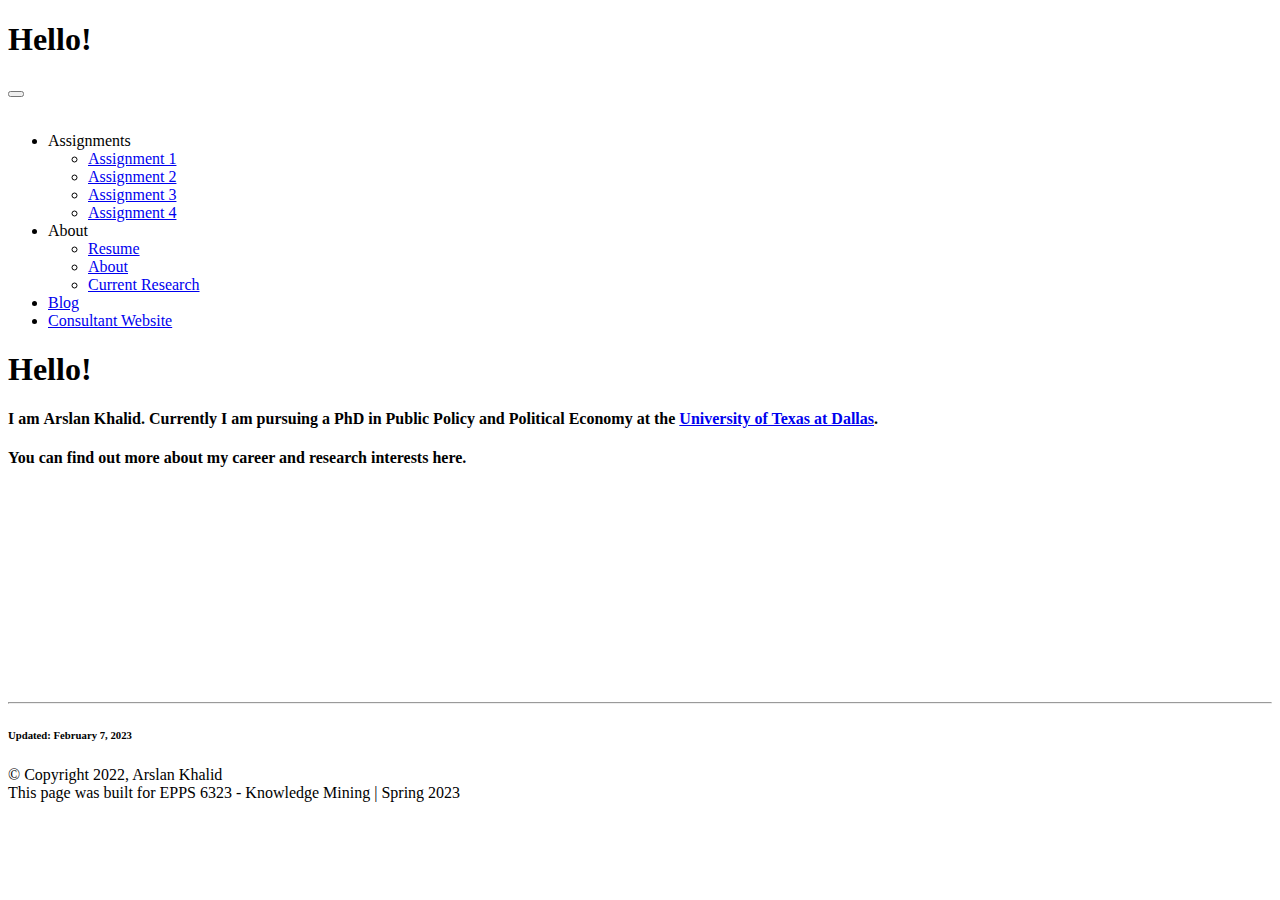
==== index.html @ d129478c "Add files via upload" ====
<!DOCTYPE html>
<html xmlns="http://www.w3.org/1999/xhtml" lang="en" xml:lang="en"><head>

<meta charset="utf-8">
<meta name="generator" content="quarto-1.1.189">

<meta name="viewport" content="width=device-width, initial-scale=1.0, user-scalable=yes">


<title>Arslan Khalid - Hello!</title>
<style>
code{white-space: pre-wrap;}
span.smallcaps{font-variant: small-caps;}
div.columns{display: flex; gap: min(4vw, 1.5em);}
div.column{flex: auto; overflow-x: auto;}
div.hanging-indent{margin-left: 1.5em; text-indent: -1.5em;}
ul.task-list{list-style: none;}
ul.task-list li input[type="checkbox"] {
  width: 0.8em;
  margin: 0 0.8em 0.2em -1.6em;
  vertical-align: middle;
}
</style>


<script src="site_libs/quarto-nav/quarto-nav.js"></script>
<script src="site_libs/clipboard/clipboard.min.js"></script>
<script src="site_libs/quarto-search/autocomplete.umd.js"></script>
<script src="site_libs/quarto-search/fuse.min.js"></script>
<script src="site_libs/quarto-search/quarto-search.js"></script>
<meta name="quarto:offset" content="./">
<script src="site_libs/quarto-html/quarto.js"></script>
<script src="site_libs/quarto-html/popper.min.js"></script>
<script src="site_libs/quarto-html/tippy.umd.min.js"></script>
<script src="site_libs/quarto-html/anchor.min.js"></script>
<link href="site_libs/quarto-html/tippy.css" rel="stylesheet">
<link href="site_libs/quarto-html/quarto-syntax-highlighting.css" rel="stylesheet" id="quarto-text-highlighting-styles">
<script src="site_libs/bootstrap/bootstrap.min.js"></script>
<link href="site_libs/bootstrap/bootstrap-icons.css" rel="stylesheet">
<link href="site_libs/bootstrap/bootstrap.min.css" rel="stylesheet" id="quarto-bootstrap" data-mode="light">
<script id="quarto-search-options" type="application/json">{
  "location": "sidebar",
  "copy-button": false,
  "collapse-after": 3,
  "panel-placement": "start",
  "type": "textbox",
  "limit": 20,
  "language": {
    "search-no-results-text": "No results",
    "search-matching-documents-text": "matching documents",
    "search-copy-link-title": "Copy link to search",
    "search-hide-matches-text": "Hide additional matches",
    "search-more-match-text": "more match in this document",
    "search-more-matches-text": "more matches in this document",
    "search-clear-button-title": "Clear",
    "search-detached-cancel-button-title": "Cancel",
    "search-submit-button-title": "Submit"
  }
}</script>


<meta name="twitter:title" content="Arslan Khalid - Hello!">
<meta name="twitter:description" content="">
<meta name="twitter:image" content="https://arslank87.wixsite.com/arslankhalid/images/logo_image2.jpeg">
<meta name="twitter:creator" content="@arslan_k">
<meta name="twitter:card" content="summary_large_image">
</head>

<body class="nav-sidebar docked">

<div id="quarto-search-results"></div>
  <header id="quarto-header" class="headroom fixed-top">
  <nav class="quarto-secondary-nav" data-bs-toggle="collapse" data-bs-target="#quarto-sidebar" aria-controls="quarto-sidebar" aria-expanded="false" aria-label="Toggle sidebar navigation" onclick="if (window.quartoToggleHeadroom) { window.quartoToggleHeadroom(); }">
    <div class="container-fluid d-flex justify-content-between">
      <h1 class="quarto-secondary-nav-title">Hello!</h1>
      <button type="button" class="quarto-btn-toggle btn" aria-label="Show secondary navigation">
        <i class="bi bi-chevron-right"></i>
      </button>
    </div>
  </nav>
</header>
<!-- content -->
<div id="quarto-content" class="quarto-container page-columns page-rows-contents page-layout-article">
<!-- sidebar -->
  <nav id="quarto-sidebar" class="sidebar collapse sidebar-navigation docked overflow-auto">
    <div class="pt-lg-2 mt-2 text-center sidebar-header">
      <a href="./" class="sidebar-logo-link">
      <img src="./images/logo_image2.jpeg" alt="" class="sidebar-logo py-0 d-lg-inline d-none">
      </a>
      <div class="sidebar-tools-main tools-wide">
    <a href="https://github.com/arslankhalid-1" title="My GitHub" class="sidebar-tool px-1"><i class="bi bi-github"></i></a>
    <a href="mailto:arslan.khalid@utdallas.edu" title="Email" class="sidebar-tool px-1"><i class="bi bi-envelope"></i></a>
    <a href="https://twitter.com/arslan_k" title="Twitter" class="sidebar-tool px-1"><i class="bi bi-twitter"></i></a>
</div>
      </div>
      <div class="mt-2 flex-shrink-0 align-items-center">
        <div class="sidebar-search">
        <div id="quarto-search" class="" title="Search"></div>
        </div>
      </div>
    <div class="sidebar-menu-container"> 
    <ul class="list-unstyled mt-1">
        <li class="sidebar-item sidebar-item-section">
      <div class="sidebar-item-container"> 
            <a class="sidebar-item-text sidebar-link text-start collapsed" data-bs-toggle="collapse" data-bs-target="#quarto-sidebar-section-1" aria-expanded="false">Assignments</a>
          <a class="sidebar-item-toggle text-start collapsed" data-bs-toggle="collapse" data-bs-target="#quarto-sidebar-section-1" aria-expanded="false">
            <i class="bi bi-chevron-right ms-2"></i>
          </a> 
      </div>
      <ul id="quarto-sidebar-section-1" class="collapse list-unstyled sidebar-section depth1 ">  
          <li class="sidebar-item">
  <div class="sidebar-item-container"> 
  <a href="./assign_01.qmd" class="sidebar-item-text sidebar-link">Assignment 1</a>
  </div>
</li>
          <li class="sidebar-item">
  <div class="sidebar-item-container"> 
  <a href="./assign_02.qmd" class="sidebar-item-text sidebar-link">Assignment 2</a>
  </div>
</li>
          <li class="sidebar-item">
  <div class="sidebar-item-container"> 
  <a href="./assign_03.qmd" class="sidebar-item-text sidebar-link">Assignment 3</a>
  </div>
</li>
          <li class="sidebar-item">
  <div class="sidebar-item-container"> 
  <a href="./assign_04.qmd" class="sidebar-item-text sidebar-link">Assignment 4</a>
  </div>
</li>
      </ul>
  </li>
        <li class="sidebar-item sidebar-item-section">
      <div class="sidebar-item-container"> 
            <a class="sidebar-item-text sidebar-link text-start collapsed" data-bs-toggle="collapse" data-bs-target="#quarto-sidebar-section-2" aria-expanded="false">About</a>
          <a class="sidebar-item-toggle text-start collapsed" data-bs-toggle="collapse" data-bs-target="#quarto-sidebar-section-2" aria-expanded="false">
            <i class="bi bi-chevron-right ms-2"></i>
          </a> 
      </div>
      <ul id="quarto-sidebar-section-2" class="collapse list-unstyled sidebar-section depth1 ">  
          <li class="sidebar-item">
  <div class="sidebar-item-container"> 
  <a href="./CV_Arslan_Khalid_2022.pdf" class="sidebar-item-text sidebar-link">Resume</a>
  </div>
</li>
          <li class="sidebar-item">
  <div class="sidebar-item-container"> 
  <a href="./about.html" class="sidebar-item-text sidebar-link">About</a>
  </div>
</li>
          <li class="sidebar-item">
  <div class="sidebar-item-container"> 
  <a href="./research.qmd" class="sidebar-item-text sidebar-link">Current Research</a>
  </div>
</li>
      </ul>
  </li>
        <li class="sidebar-item">
  <div class="sidebar-item-container"> 
  <a href="./blog.qmd" class="sidebar-item-text sidebar-link">Blog</a>
  </div>
</li>
        <li class="sidebar-item">
  <div class="sidebar-item-container"> 
  <a href="https://arslank87.wixsite.com/arslankhalid" class="sidebar-item-text sidebar-link">Consultant Website</a>
  </div>
</li>
    </ul>
    </div>
</nav>
<!-- margin-sidebar -->
    <div id="quarto-margin-sidebar" class="sidebar margin-sidebar">
        
    </div>
<!-- main -->
<main class="content" id="quarto-document-content">

<header id="title-block-header" class="quarto-title-block default">
<div class="quarto-title">
<h1 class="title d-none d-lg-block">Hello!</h1>
</div>



<div class="quarto-title-meta">

    
    
  </div>
  

</header>

<section id="i-am-arslan-khalid.-currently-i-am-pursuing-a-phd-in-public-policy-and-political-economy-at-the-university-of-texas-at-dallas." class="level4">
<h4 class="anchored" data-anchor-id="i-am-arslan-khalid.-currently-i-am-pursuing-a-phd-in-public-policy-and-political-economy-at-the-university-of-texas-at-dallas.">I am <strong>Arslan Khalid</strong>. Currently I am pursuing a PhD in Public Policy and Political Economy at the <a href="https://epps.utdallas.edu/phd-students/arslan-khalid/" title="Arslan at EPPS">University of Texas at Dallas</a>.</h4>
</section>
<section id="you-can-find-out-more-about-my-career-and-research-interests-here." class="level4">
<h4 class="anchored" data-anchor-id="you-can-find-out-more-about-my-career-and-research-interests-here.">You can find out more about my career and research interests here.</h4>
<p><br>
<br>
<br>
<br>
<br>
<br>
<br>
<br>
<br>
<br>
<br>
</p>
<hr>
<section id="updated-february-7-2023" class="level6">
<h6 class="anchored" data-anchor-id="updated-february-7-2023">Updated: February 7, 2023</h6>


</section>
</section>

</main> <!-- /main -->
<script id="quarto-html-after-body" type="application/javascript">
window.document.addEventListener("DOMContentLoaded", function (event) {
  const toggleBodyColorMode = (bsSheetEl) => {
    const mode = bsSheetEl.getAttribute("data-mode");
    const bodyEl = window.document.querySelector("body");
    if (mode === "dark") {
      bodyEl.classList.add("quarto-dark");
      bodyEl.classList.remove("quarto-light");
    } else {
      bodyEl.classList.add("quarto-light");
      bodyEl.classList.remove("quarto-dark");
    }
  }
  const toggleBodyColorPrimary = () => {
    const bsSheetEl = window.document.querySelector("link#quarto-bootstrap");
    if (bsSheetEl) {
      toggleBodyColorMode(bsSheetEl);
    }
  }
  toggleBodyColorPrimary();  
  const icon = "";
  const anchorJS = new window.AnchorJS();
  anchorJS.options = {
    placement: 'right',
    icon: icon
  };
  anchorJS.add('.anchored');
  const clipboard = new window.ClipboardJS('.code-copy-button', {
    target: function(trigger) {
      return trigger.previousElementSibling;
    }
  });
  clipboard.on('success', function(e) {
    // button target
    const button = e.trigger;
    // don't keep focus
    button.blur();
    // flash "checked"
    button.classList.add('code-copy-button-checked');
    var currentTitle = button.getAttribute("title");
    button.setAttribute("title", "Copied!");
    setTimeout(function() {
      button.setAttribute("title", currentTitle);
      button.classList.remove('code-copy-button-checked');
    }, 1000);
    // clear code selection
    e.clearSelection();
  });
  function tippyHover(el, contentFn) {
    const config = {
      allowHTML: true,
      content: contentFn,
      maxWidth: 500,
      delay: 100,
      arrow: false,
      appendTo: function(el) {
          return el.parentElement;
      },
      interactive: true,
      interactiveBorder: 10,
      theme: 'quarto',
      placement: 'bottom-start'
    };
    window.tippy(el, config); 
  }
  const noterefs = window.document.querySelectorAll('a[role="doc-noteref"]');
  for (var i=0; i<noterefs.length; i++) {
    const ref = noterefs[i];
    tippyHover(ref, function() {
      // use id or data attribute instead here
      let href = ref.getAttribute('data-footnote-href') || ref.getAttribute('href');
      try { href = new URL(href).hash; } catch {}
      const id = href.replace(/^#\/?/, "");
      const note = window.document.getElementById(id);
      return note.innerHTML;
    });
  }
  var bibliorefs = window.document.querySelectorAll('a[role="doc-biblioref"]');
  for (var i=0; i<bibliorefs.length; i++) {
    const ref = bibliorefs[i];
    const cites = ref.parentNode.getAttribute('data-cites').split(' ');
    tippyHover(ref, function() {
      var popup = window.document.createElement('div');
      cites.forEach(function(cite) {
        var citeDiv = window.document.createElement('div');
        citeDiv.classList.add('hanging-indent');
        citeDiv.classList.add('csl-entry');
        var biblioDiv = window.document.getElementById('ref-' + cite);
        if (biblioDiv) {
          citeDiv.innerHTML = biblioDiv.innerHTML;
        }
        popup.appendChild(citeDiv);
      });
      return popup.innerHTML;
    });
  }
});
</script>
</div> <!-- /content -->
<footer class="footer">
  <div class="nav-footer">
    <div class="nav-footer-left">© Copyright 2022, Arslan Khalid</div>   
    <div class="nav-footer-right">This page was built for EPPS 6323 - Knowledge Mining | Spring 2023</div>
  </div>
</footer>



</body></html>
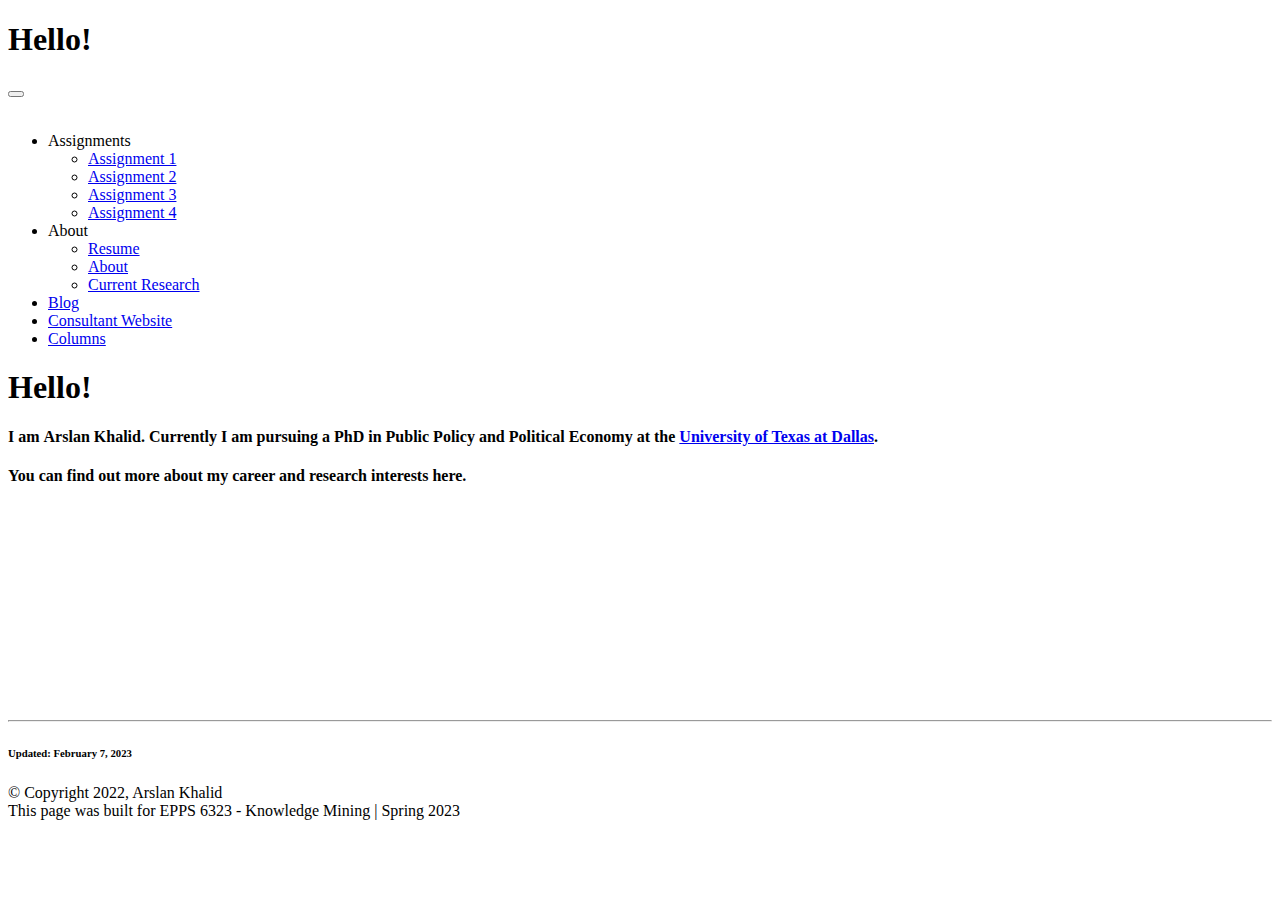
==== commit f5d09f10: "Add files via upload" ====
--- a/index.html
+++ b/index.html
@@ -163,6 +163,11 @@
         <li class="sidebar-item">
   <div class="sidebar-item-container"> 
   <a href="https://arslank87.wixsite.com/arslankhalid" class="sidebar-item-text sidebar-link">Consultant Website</a>
+  </div>
+</li>
+        <li class="sidebar-item">
+  <div class="sidebar-item-container"> 
+  <a href="https://archive.pakistantoday.com.pk/author/arslan-khalid/" class="sidebar-item-text sidebar-link">Columns</a>
   </div>
 </li>
     </ul>
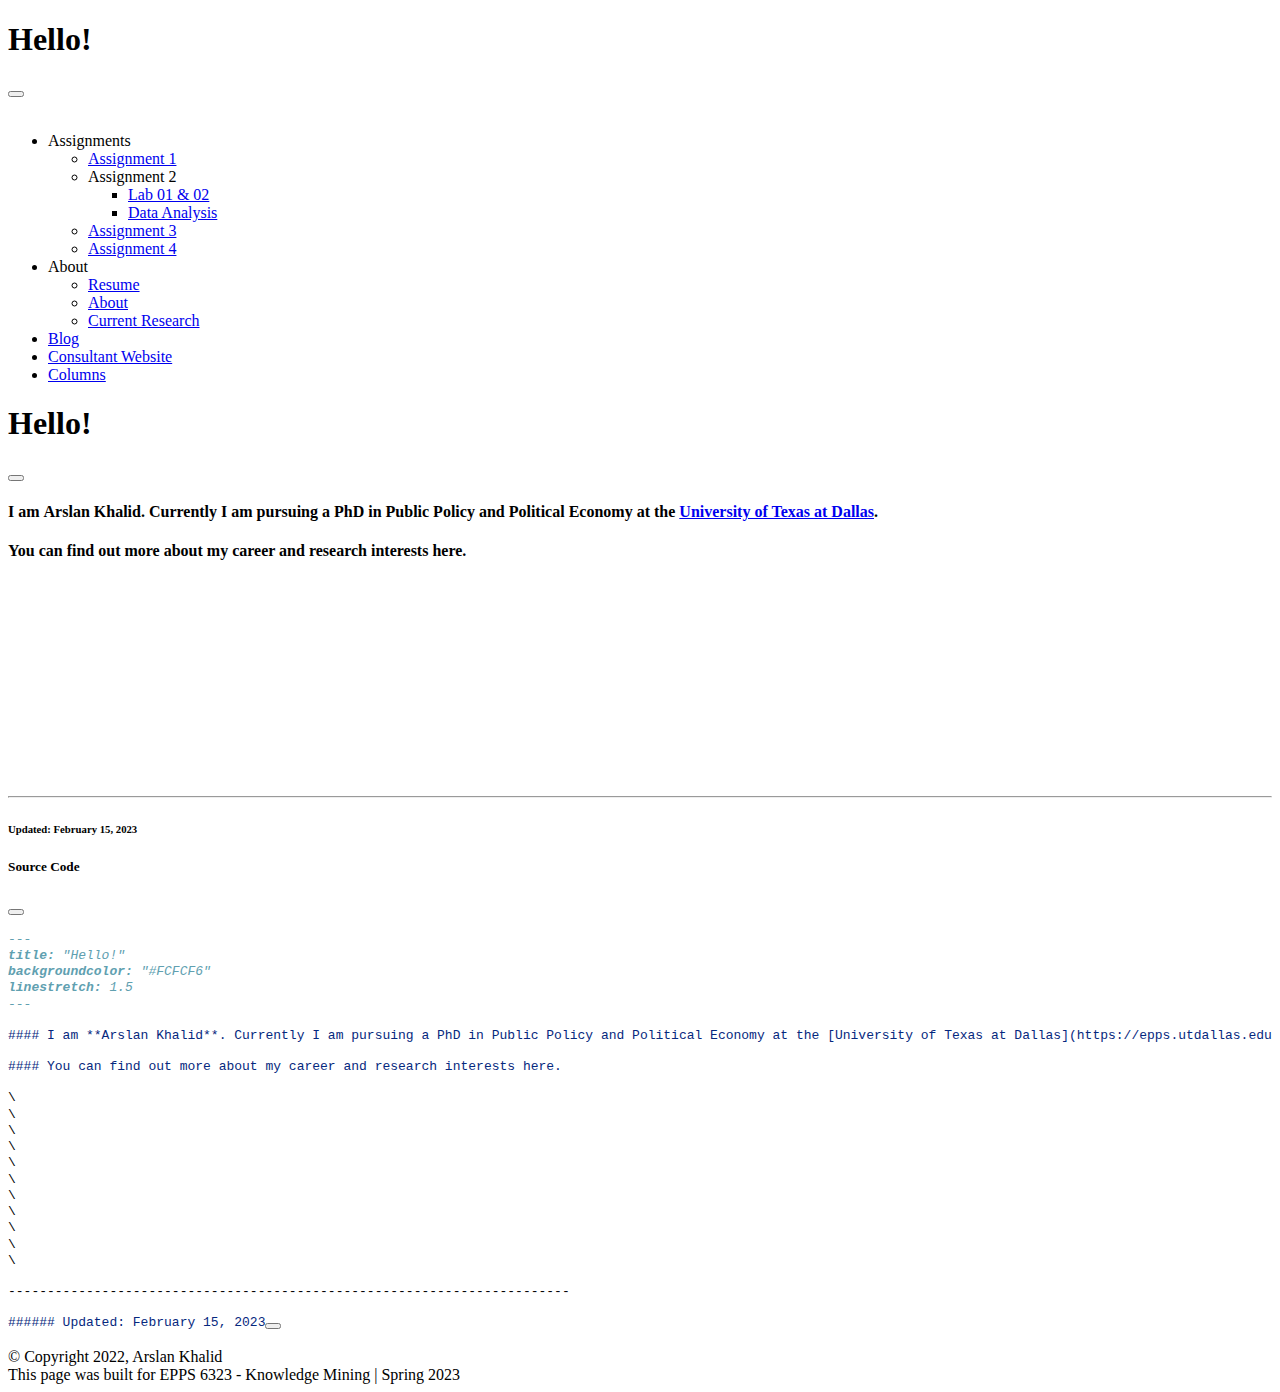
==== commit 3b8e279c: "Add files via upload" ====
--- a/index.html
+++ b/index.html
@@ -2,7 +2,7 @@
 <html xmlns="http://www.w3.org/1999/xhtml" lang="en" xml:lang="en"><head>
 
 <meta charset="utf-8">
-<meta name="generator" content="quarto-1.1.189">
+<meta name="generator" content="quarto-1.2.269">
 
 <meta name="viewport" content="width=device-width, initial-scale=1.0, user-scalable=yes">
 
@@ -20,6 +20,69 @@
   margin: 0 0.8em 0.2em -1.6em;
   vertical-align: middle;
 }
+pre > code.sourceCode { white-space: pre; position: relative; }
+pre > code.sourceCode > span { display: inline-block; line-height: 1.25; }
+pre > code.sourceCode > span:empty { height: 1.2em; }
+.sourceCode { overflow: visible; }
+code.sourceCode > span { color: inherit; text-decoration: inherit; }
+div.sourceCode { margin: 1em 0; }
+pre.sourceCode { margin: 0; }
+@media screen {
+div.sourceCode { overflow: auto; }
+}
+@media print {
+pre > code.sourceCode { white-space: pre-wrap; }
+pre > code.sourceCode > span { text-indent: -5em; padding-left: 5em; }
+}
+pre.numberSource code
+  { counter-reset: source-line 0; }
+pre.numberSource code > span
+  { position: relative; left: -4em; counter-increment: source-line; }
+pre.numberSource code > span > a:first-child::before
+  { content: counter(source-line);
+    position: relative; left: -1em; text-align: right; vertical-align: baseline;
+    border: none; display: inline-block;
+    -webkit-touch-callout: none; -webkit-user-select: none;
+    -khtml-user-select: none; -moz-user-select: none;
+    -ms-user-select: none; user-select: none;
+    padding: 0 4px; width: 4em;
+    color: #aaaaaa;
+  }
+pre.numberSource { margin-left: 3em; border-left: 1px solid #aaaaaa;  padding-left: 4px; }
+div.sourceCode
+  {   }
+@media screen {
+pre > code.sourceCode > span > a:first-child::before { text-decoration: underline; }
+}
+code span.al { color: #ff0000; font-weight: bold; } /* Alert */
+code span.an { color: #60a0b0; font-weight: bold; font-style: italic; } /* Annotation */
+code span.at { color: #7d9029; } /* Attribute */
+code span.bn { color: #40a070; } /* BaseN */
+code span.bu { color: #008000; } /* BuiltIn */
+code span.cf { color: #007020; font-weight: bold; } /* ControlFlow */
+code span.ch { color: #4070a0; } /* Char */
+code span.cn { color: #880000; } /* Constant */
+code span.co { color: #60a0b0; font-style: italic; } /* Comment */
+code span.cv { color: #60a0b0; font-weight: bold; font-style: italic; } /* CommentVar */
+code span.do { color: #ba2121; font-style: italic; } /* Documentation */
+code span.dt { color: #902000; } /* DataType */
+code span.dv { color: #40a070; } /* DecVal */
+code span.er { color: #ff0000; font-weight: bold; } /* Error */
+code span.ex { } /* Extension */
+code span.fl { color: #40a070; } /* Float */
+code span.fu { color: #06287e; } /* Function */
+code span.im { color: #008000; font-weight: bold; } /* Import */
+code span.in { color: #60a0b0; font-weight: bold; font-style: italic; } /* Information */
+code span.kw { color: #007020; font-weight: bold; } /* Keyword */
+code span.op { color: #666666; } /* Operator */
+code span.ot { color: #007020; } /* Other */
+code span.pp { color: #bc7a00; } /* Preprocessor */
+code span.sc { color: #4070a0; } /* SpecialChar */
+code span.ss { color: #bb6688; } /* SpecialString */
+code span.st { color: #4070a0; } /* String */
+code span.va { color: #19177c; } /* Variable */
+code span.vs { color: #4070a0; } /* VerbatimString */
+code span.wa { color: #60a0b0; font-weight: bold; font-style: italic; } /* Warning */
 </style>
 
 
@@ -84,7 +147,7 @@
 <!-- sidebar -->
   <nav id="quarto-sidebar" class="sidebar collapse sidebar-navigation docked overflow-auto">
     <div class="pt-lg-2 mt-2 text-center sidebar-header">
-      <a href="./" class="sidebar-logo-link">
+      <a href="./index.html" class="sidebar-logo-link">
       <img src="./images/logo_image2.jpeg" alt="" class="sidebar-logo py-0 d-lg-inline d-none">
       </a>
       <div class="sidebar-tools-main tools-wide">
@@ -113,11 +176,26 @@
   <a href="./assign_01.qmd" class="sidebar-item-text sidebar-link">Assignment 1</a>
   </div>
 </li>
-          <li class="sidebar-item">
-  <div class="sidebar-item-container"> 
-  <a href="./assign_02.qmd" class="sidebar-item-text sidebar-link">Assignment 2</a>
-  </div>
-</li>
+          <li class="sidebar-item sidebar-item-section">
+      <div class="sidebar-item-container"> 
+            <a class="sidebar-item-text sidebar-link text-start collapsed" data-bs-toggle="collapse" data-bs-target="#quarto-sidebar-section-2" aria-expanded="false">Assignment 2</a>
+          <a class="sidebar-item-toggle text-start collapsed" data-bs-toggle="collapse" data-bs-target="#quarto-sidebar-section-2" aria-expanded="false">
+            <i class="bi bi-chevron-right ms-2"></i>
+          </a> 
+      </div>
+      <ul id="quarto-sidebar-section-2" class="collapse list-unstyled sidebar-section depth2 ">  
+          <li class="sidebar-item">
+  <div class="sidebar-item-container"> 
+  <a href="./assign_02.html" class="sidebar-item-text sidebar-link">Lab 01 &amp; 02</a>
+  </div>
+</li>
+          <li class="sidebar-item">
+  <div class="sidebar-item-container"> 
+  <a href="./assign_02b.html" class="sidebar-item-text sidebar-link">Data Analysis</a>
+  </div>
+</li>
+      </ul>
+  </li>
           <li class="sidebar-item">
   <div class="sidebar-item-container"> 
   <a href="./assign_03.qmd" class="sidebar-item-text sidebar-link">Assignment 3</a>
@@ -132,12 +210,12 @@
   </li>
         <li class="sidebar-item sidebar-item-section">
       <div class="sidebar-item-container"> 
-            <a class="sidebar-item-text sidebar-link text-start collapsed" data-bs-toggle="collapse" data-bs-target="#quarto-sidebar-section-2" aria-expanded="false">About</a>
-          <a class="sidebar-item-toggle text-start collapsed" data-bs-toggle="collapse" data-bs-target="#quarto-sidebar-section-2" aria-expanded="false">
+            <a class="sidebar-item-text sidebar-link text-start collapsed" data-bs-toggle="collapse" data-bs-target="#quarto-sidebar-section-3" aria-expanded="false">About</a>
+          <a class="sidebar-item-toggle text-start collapsed" data-bs-toggle="collapse" data-bs-target="#quarto-sidebar-section-3" aria-expanded="false">
             <i class="bi bi-chevron-right ms-2"></i>
           </a> 
       </div>
-      <ul id="quarto-sidebar-section-2" class="collapse list-unstyled sidebar-section depth1 ">  
+      <ul id="quarto-sidebar-section-3" class="collapse list-unstyled sidebar-section depth1 ">  
           <li class="sidebar-item">
   <div class="sidebar-item-container"> 
   <a href="./CV_Arslan_Khalid_2022.pdf" class="sidebar-item-text sidebar-link">Resume</a>
@@ -182,7 +260,7 @@
 
 <header id="title-block-header" class="quarto-title-block default">
 <div class="quarto-title">
-<h1 class="title d-none d-lg-block">Hello!</h1>
+<div class="quarto-title-block"><div><h1 class="title d-none d-lg-block">Hello!</h1><button type="button" class="btn code-tools-button" id="quarto-code-tools-source"><i class="bi"></i></button></div></div>
 </div>
 
 
@@ -190,6 +268,7 @@
 <div class="quarto-title-meta">
 
     
+  
     
   </div>
   
@@ -214,9 +293,11 @@
 <br>
 </p>
 <hr>
-<section id="updated-february-7-2023" class="level6">
-<h6 class="anchored" data-anchor-id="updated-february-7-2023">Updated: February 7, 2023</h6>
-
+<section id="updated-february-15-2023" class="level6">
+<h6 class="anchored" data-anchor-id="updated-february-15-2023">Updated: February 15, 2023</h6>
+
+
+<!-- -->
 
 </section>
 </section>
@@ -263,13 +344,81 @@
     button.classList.add('code-copy-button-checked');
     var currentTitle = button.getAttribute("title");
     button.setAttribute("title", "Copied!");
+    let tooltip;
+    if (window.bootstrap) {
+      button.setAttribute("data-bs-toggle", "tooltip");
+      button.setAttribute("data-bs-placement", "left");
+      button.setAttribute("data-bs-title", "Copied!");
+      tooltip = new bootstrap.Tooltip(button, 
+        { trigger: "manual", 
+          customClass: "code-copy-button-tooltip",
+          offset: [0, -8]});
+      tooltip.show();    
+    }
     setTimeout(function() {
+      if (tooltip) {
+        tooltip.hide();
+        button.removeAttribute("data-bs-title");
+        button.removeAttribute("data-bs-toggle");
+        button.removeAttribute("data-bs-placement");
+      }
       button.setAttribute("title", currentTitle);
       button.classList.remove('code-copy-button-checked');
     }, 1000);
     // clear code selection
     e.clearSelection();
   });
+  const viewSource = window.document.getElementById('quarto-view-source') ||
+                     window.document.getElementById('quarto-code-tools-source');
+  if (viewSource) {
+    const sourceUrl = viewSource.getAttribute("data-quarto-source-url");
+    viewSource.addEventListener("click", function(e) {
+      if (sourceUrl) {
+        // rstudio viewer pane
+        if (/\bcapabilities=\b/.test(window.location)) {
+          window.open(sourceUrl);
+        } else {
+          window.location.href = sourceUrl;
+        }
+      } else {
+        const modal = new bootstrap.Modal(document.getElementById('quarto-embedded-source-code-modal'));
+        modal.show();
+      }
+      return false;
+    });
+  }
+  function toggleCodeHandler(show) {
+    return function(e) {
+      const detailsSrc = window.document.querySelectorAll(".cell > details > .sourceCode");
+      for (let i=0; i<detailsSrc.length; i++) {
+        const details = detailsSrc[i].parentElement;
+        if (show) {
+          details.open = true;
+        } else {
+          details.removeAttribute("open");
+        }
+      }
+      const cellCodeDivs = window.document.querySelectorAll(".cell > .sourceCode");
+      const fromCls = show ? "hidden" : "unhidden";
+      const toCls = show ? "unhidden" : "hidden";
+      for (let i=0; i<cellCodeDivs.length; i++) {
+        const codeDiv = cellCodeDivs[i];
+        if (codeDiv.classList.contains(fromCls)) {
+          codeDiv.classList.remove(fromCls);
+          codeDiv.classList.add(toCls);
+        } 
+      }
+      return false;
+    }
+  }
+  const hideAllCode = window.document.getElementById("quarto-hide-all-code");
+  if (hideAllCode) {
+    hideAllCode.addEventListener("click", toggleCodeHandler(false));
+  }
+  const showAllCode = window.document.getElementById("quarto-show-all-code");
+  if (showAllCode) {
+    showAllCode.addEventListener("click", toggleCodeHandler(true));
+  }
   function tippyHover(el, contentFn) {
     const config = {
       allowHTML: true,
@@ -299,27 +448,71 @@
       return note.innerHTML;
     });
   }
+  const findCites = (el) => {
+    const parentEl = el.parentElement;
+    if (parentEl) {
+      const cites = parentEl.dataset.cites;
+      if (cites) {
+        return {
+          el,
+          cites: cites.split(' ')
+        };
+      } else {
+        return findCites(el.parentElement)
+      }
+    } else {
+      return undefined;
+    }
+  };
   var bibliorefs = window.document.querySelectorAll('a[role="doc-biblioref"]');
   for (var i=0; i<bibliorefs.length; i++) {
     const ref = bibliorefs[i];
-    const cites = ref.parentNode.getAttribute('data-cites').split(' ');
-    tippyHover(ref, function() {
-      var popup = window.document.createElement('div');
-      cites.forEach(function(cite) {
-        var citeDiv = window.document.createElement('div');
-        citeDiv.classList.add('hanging-indent');
-        citeDiv.classList.add('csl-entry');
-        var biblioDiv = window.document.getElementById('ref-' + cite);
-        if (biblioDiv) {
-          citeDiv.innerHTML = biblioDiv.innerHTML;
-        }
-        popup.appendChild(citeDiv);
+    const citeInfo = findCites(ref);
+    if (citeInfo) {
+      tippyHover(citeInfo.el, function() {
+        var popup = window.document.createElement('div');
+        citeInfo.cites.forEach(function(cite) {
+          var citeDiv = window.document.createElement('div');
+          citeDiv.classList.add('hanging-indent');
+          citeDiv.classList.add('csl-entry');
+          var biblioDiv = window.document.getElementById('ref-' + cite);
+          if (biblioDiv) {
+            citeDiv.innerHTML = biblioDiv.innerHTML;
+          }
+          popup.appendChild(citeDiv);
+        });
+        return popup.innerHTML;
       });
-      return popup.innerHTML;
-    });
+    }
   }
 });
-</script>
+</script><div class="modal fade" id="quarto-embedded-source-code-modal" tabindex="-1" aria-labelledby="quarto-embedded-source-code-modal-label" aria-hidden="true"><div class="modal-dialog modal-dialog-scrollable"><div class="modal-content"><div class="modal-header"><h5 class="modal-title" id="quarto-embedded-source-code-modal-label">Source Code</h5><button class="btn-close" data-bs-dismiss="modal"></button></div><div class="modal-body"><div class="">
+<div class="sourceCode" id="cb1" data-shortcodes="false"><pre class="sourceCode markdown code-with-copy"><code class="sourceCode markdown"><span id="cb1-1"><a href="#cb1-1" aria-hidden="true" tabindex="-1"></a><span class="co">---</span></span>
+<span id="cb1-2"><a href="#cb1-2" aria-hidden="true" tabindex="-1"></a><span class="an">title:</span><span class="co"> "Hello!"</span></span>
+<span id="cb1-3"><a href="#cb1-3" aria-hidden="true" tabindex="-1"></a><span class="an">backgroundcolor:</span><span class="co"> "#FCFCF6"</span></span>
+<span id="cb1-4"><a href="#cb1-4" aria-hidden="true" tabindex="-1"></a><span class="an">linestretch:</span><span class="co"> 1.5</span></span>
+<span id="cb1-5"><a href="#cb1-5" aria-hidden="true" tabindex="-1"></a><span class="co">---</span></span>
+<span id="cb1-6"><a href="#cb1-6" aria-hidden="true" tabindex="-1"></a></span>
+<span id="cb1-7"><a href="#cb1-7" aria-hidden="true" tabindex="-1"></a><span class="fu">#### I am **Arslan Khalid**. Currently I am pursuing a PhD in Public Policy and Political Economy at the [University of Texas at Dallas](https://epps.utdallas.edu/phd-students/arslan-khalid/ "Arslan at EPPS").</span></span>
+<span id="cb1-8"><a href="#cb1-8" aria-hidden="true" tabindex="-1"></a></span>
+<span id="cb1-9"><a href="#cb1-9" aria-hidden="true" tabindex="-1"></a><span class="fu">#### You can find out more about my career and research interests here.</span></span>
+<span id="cb1-10"><a href="#cb1-10" aria-hidden="true" tabindex="-1"></a></span>
+<span id="cb1-11"><a href="#cb1-11" aria-hidden="true" tabindex="-1"></a>\</span>
+<span id="cb1-12"><a href="#cb1-12" aria-hidden="true" tabindex="-1"></a>\</span>
+<span id="cb1-13"><a href="#cb1-13" aria-hidden="true" tabindex="-1"></a>\</span>
+<span id="cb1-14"><a href="#cb1-14" aria-hidden="true" tabindex="-1"></a>\</span>
+<span id="cb1-15"><a href="#cb1-15" aria-hidden="true" tabindex="-1"></a>\</span>
+<span id="cb1-16"><a href="#cb1-16" aria-hidden="true" tabindex="-1"></a>\</span>
+<span id="cb1-17"><a href="#cb1-17" aria-hidden="true" tabindex="-1"></a>\</span>
+<span id="cb1-18"><a href="#cb1-18" aria-hidden="true" tabindex="-1"></a>\</span>
+<span id="cb1-19"><a href="#cb1-19" aria-hidden="true" tabindex="-1"></a>\</span>
+<span id="cb1-20"><a href="#cb1-20" aria-hidden="true" tabindex="-1"></a>\</span>
+<span id="cb1-21"><a href="#cb1-21" aria-hidden="true" tabindex="-1"></a>\</span>
+<span id="cb1-22"><a href="#cb1-22" aria-hidden="true" tabindex="-1"></a></span>
+<span id="cb1-23"><a href="#cb1-23" aria-hidden="true" tabindex="-1"></a>------------------------------------------------------------------------</span>
+<span id="cb1-24"><a href="#cb1-24" aria-hidden="true" tabindex="-1"></a></span>
+<span id="cb1-25"><a href="#cb1-25" aria-hidden="true" tabindex="-1"></a><span class="fu">###### Updated: February 15, 2023</span></span></code><button title="Copy to Clipboard" class="code-copy-button"><i class="bi"></i></button></pre></div>
+</div></div></div></div></div>
 </div> <!-- /content -->
 <footer class="footer">
   <div class="nav-footer">
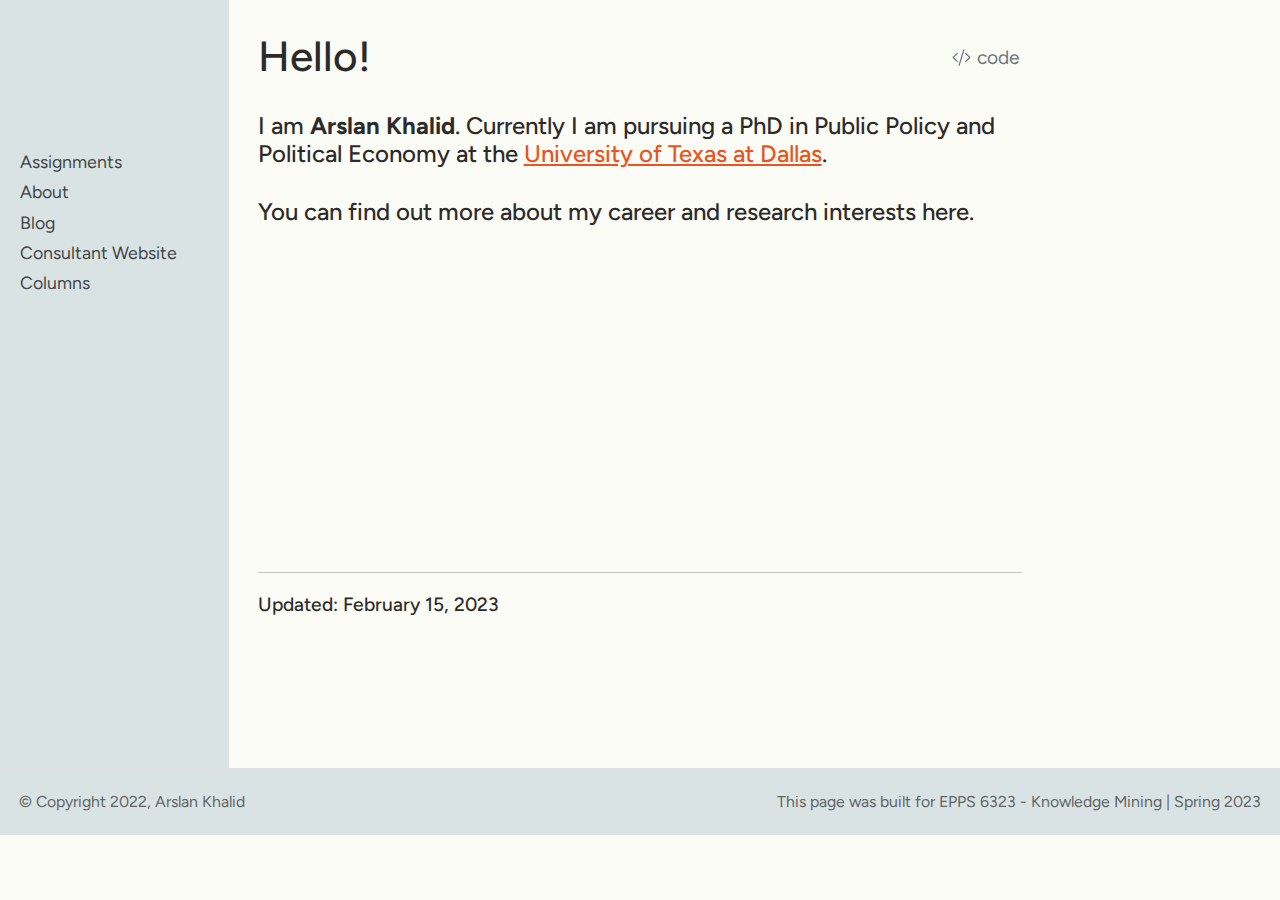
==== commit 7c369319: "Add files via upload" ====
--- a/index.html
+++ b/index.html
@@ -120,6 +120,7 @@
     "search-submit-button-title": "Submit"
   }
 }</script>
+<link href="https://fonts.googleapis.com/css2?family=Figtree:ital,wght@0,400;0,700;0,800;1,400;1,700&amp;family=Spectral:ital,wght@0,500;0,800;1,500;1,800&amp;family=Ubuntu+Mono&amp;display=swap" rel="stylesheet">
 
 
 <meta name="twitter:title" content="Arslan Khalid - Hello!">
@@ -260,7 +261,7 @@
 
 <header id="title-block-header" class="quarto-title-block default">
 <div class="quarto-title">
-<div class="quarto-title-block"><div><h1 class="title d-none d-lg-block">Hello!</h1><button type="button" class="btn code-tools-button" id="quarto-code-tools-source"><i class="bi"></i></button></div></div>
+<div class="quarto-title-block"><div><h1 class="title d-none d-lg-block">Hello!</h1><button type="button" class="btn code-tools-button" id="quarto-code-tools-source"><i class="bi"></i> code</button></div></div>
 </div>
 
 
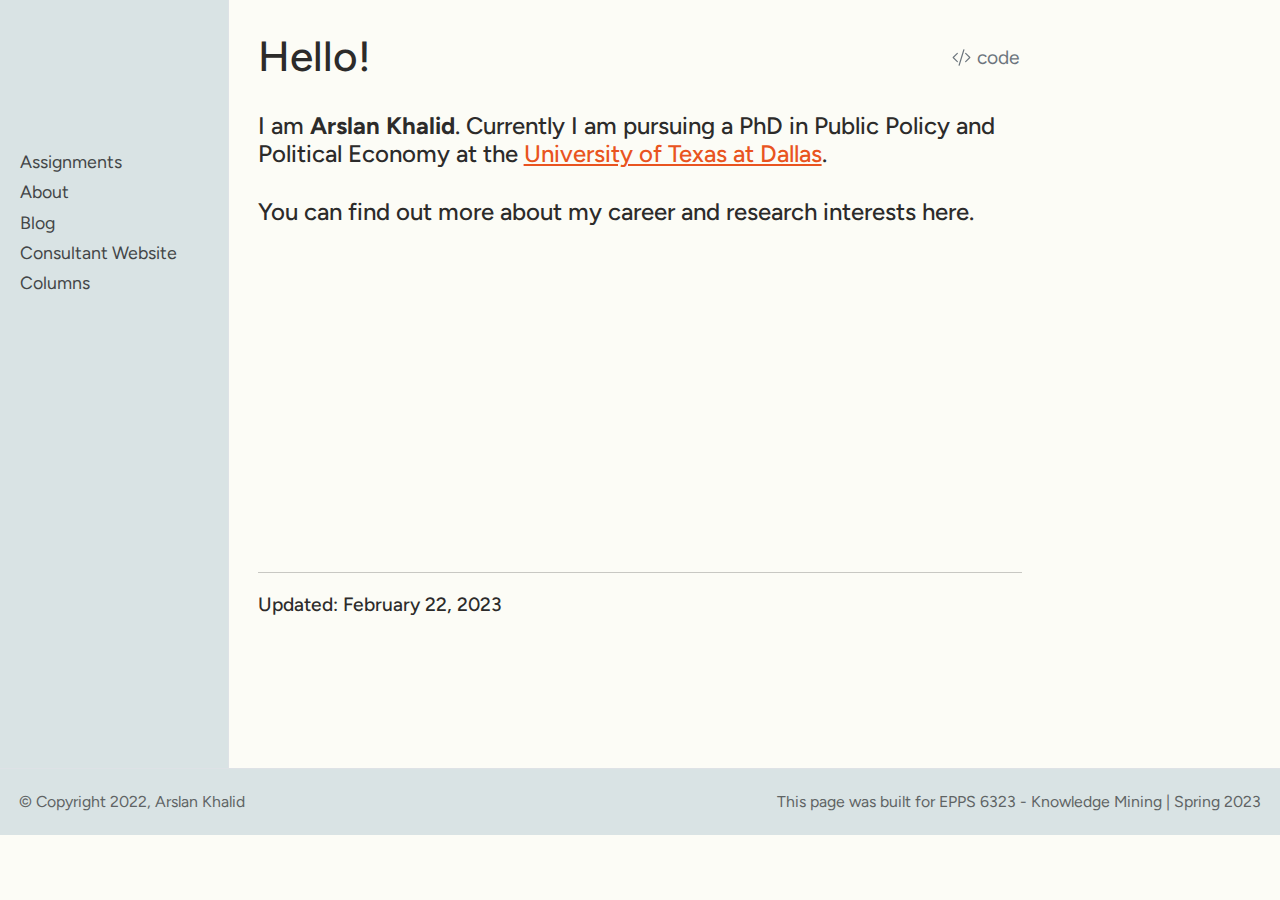
==== commit 7871f37b: "Add files via upload" ====
--- a/index.html
+++ b/index.html
@@ -197,11 +197,26 @@
 </li>
       </ul>
   </li>
-          <li class="sidebar-item">
-  <div class="sidebar-item-container"> 
-  <a href="./assign_03.qmd" class="sidebar-item-text sidebar-link">Assignment 3</a>
-  </div>
-</li>
+          <li class="sidebar-item sidebar-item-section">
+      <div class="sidebar-item-container"> 
+            <a class="sidebar-item-text sidebar-link text-start collapsed" data-bs-toggle="collapse" data-bs-target="#quarto-sidebar-section-3" aria-expanded="false">Assingment 3</a>
+          <a class="sidebar-item-toggle text-start collapsed" data-bs-toggle="collapse" data-bs-target="#quarto-sidebar-section-3" aria-expanded="false">
+            <i class="bi bi-chevron-right ms-2"></i>
+          </a> 
+      </div>
+      <ul id="quarto-sidebar-section-3" class="collapse list-unstyled sidebar-section depth2 ">  
+          <li class="sidebar-item">
+  <div class="sidebar-item-container"> 
+  <a href="./lab_03.html" class="sidebar-item-text sidebar-link">Lab 03</a>
+  </div>
+</li>
+          <li class="sidebar-item">
+  <div class="sidebar-item-container"> 
+  <a href="./assign_03.html" class="sidebar-item-text sidebar-link">Data Analysis</a>
+  </div>
+</li>
+      </ul>
+  </li>
           <li class="sidebar-item">
   <div class="sidebar-item-container"> 
   <a href="./assign_04.qmd" class="sidebar-item-text sidebar-link">Assignment 4</a>
@@ -211,12 +226,12 @@
   </li>
         <li class="sidebar-item sidebar-item-section">
       <div class="sidebar-item-container"> 
-            <a class="sidebar-item-text sidebar-link text-start collapsed" data-bs-toggle="collapse" data-bs-target="#quarto-sidebar-section-3" aria-expanded="false">About</a>
-          <a class="sidebar-item-toggle text-start collapsed" data-bs-toggle="collapse" data-bs-target="#quarto-sidebar-section-3" aria-expanded="false">
+            <a class="sidebar-item-text sidebar-link text-start collapsed" data-bs-toggle="collapse" data-bs-target="#quarto-sidebar-section-4" aria-expanded="false">About</a>
+          <a class="sidebar-item-toggle text-start collapsed" data-bs-toggle="collapse" data-bs-target="#quarto-sidebar-section-4" aria-expanded="false">
             <i class="bi bi-chevron-right ms-2"></i>
           </a> 
       </div>
-      <ul id="quarto-sidebar-section-3" class="collapse list-unstyled sidebar-section depth1 ">  
+      <ul id="quarto-sidebar-section-4" class="collapse list-unstyled sidebar-section depth1 ">  
           <li class="sidebar-item">
   <div class="sidebar-item-container"> 
   <a href="./CV_Arslan_Khalid_2022.pdf" class="sidebar-item-text sidebar-link">Resume</a>
@@ -294,8 +309,8 @@
 <br>
 </p>
 <hr>
-<section id="updated-february-15-2023" class="level6">
-<h6 class="anchored" data-anchor-id="updated-february-15-2023">Updated: February 15, 2023</h6>
+<section id="updated-february-22-2023" class="level6">
+<h6 class="anchored" data-anchor-id="updated-february-22-2023">Updated: February 22, 2023</h6>
 
 
 <!-- -->
@@ -512,7 +527,7 @@
 <span id="cb1-22"><a href="#cb1-22" aria-hidden="true" tabindex="-1"></a></span>
 <span id="cb1-23"><a href="#cb1-23" aria-hidden="true" tabindex="-1"></a>------------------------------------------------------------------------</span>
 <span id="cb1-24"><a href="#cb1-24" aria-hidden="true" tabindex="-1"></a></span>
-<span id="cb1-25"><a href="#cb1-25" aria-hidden="true" tabindex="-1"></a><span class="fu">###### Updated: February 15, 2023</span></span></code><button title="Copy to Clipboard" class="code-copy-button"><i class="bi"></i></button></pre></div>
+<span id="cb1-25"><a href="#cb1-25" aria-hidden="true" tabindex="-1"></a><span class="fu">###### Updated: February 22, 2023</span></span></code><button title="Copy to Clipboard" class="code-copy-button"><i class="bi"></i></button></pre></div>
 </div></div></div></div></div>
 </div> <!-- /content -->
 <footer class="footer">
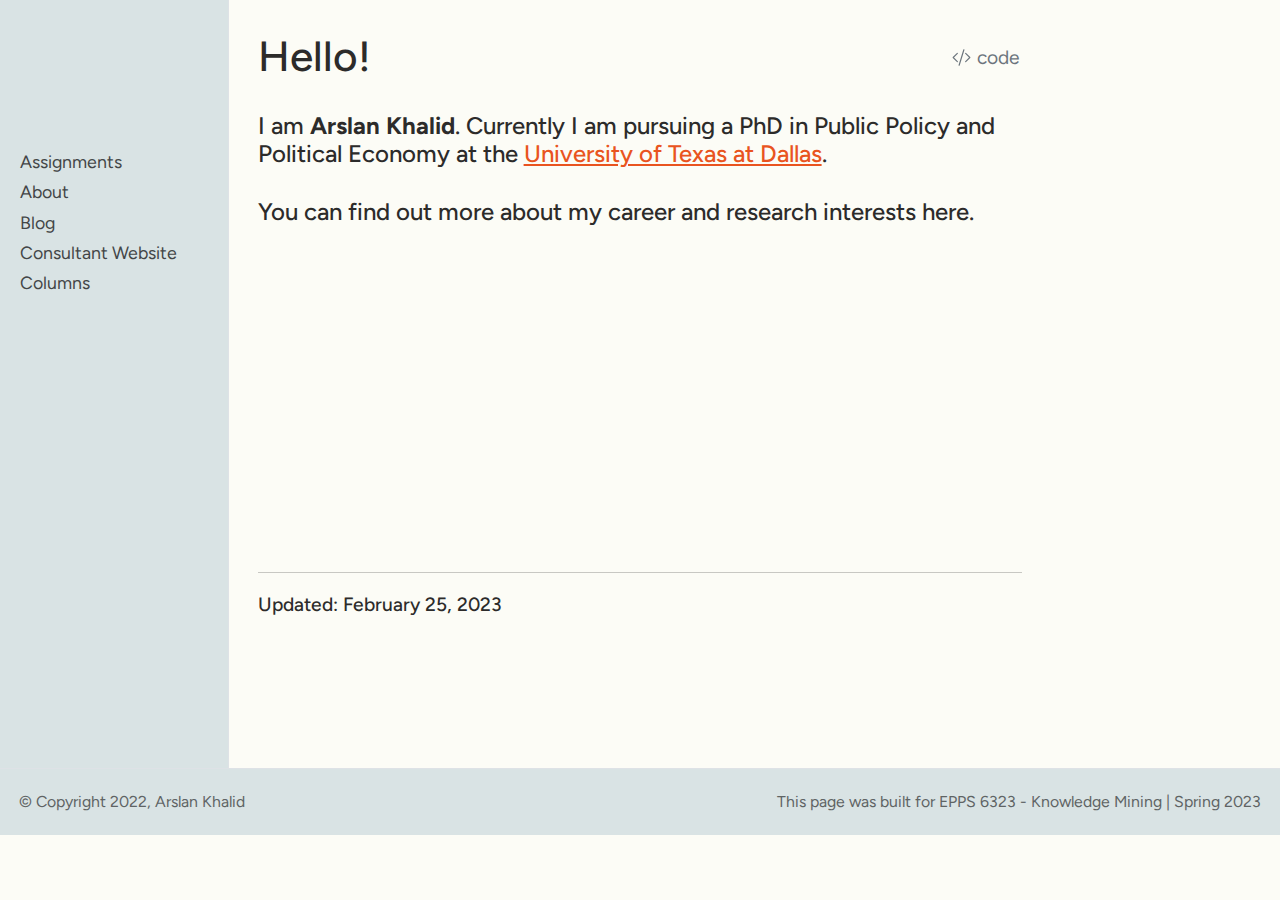
==== commit f4504ad4: "Add files via upload" ====
--- a/index.html
+++ b/index.html
@@ -309,8 +309,8 @@
 <br>
 </p>
 <hr>
-<section id="updated-february-22-2023" class="level6">
-<h6 class="anchored" data-anchor-id="updated-february-22-2023">Updated: February 22, 2023</h6>
+<section id="updated-february-25-2023" class="level6">
+<h6 class="anchored" data-anchor-id="updated-february-25-2023">Updated: February 25, 2023</h6>
 
 
 <!-- -->
@@ -527,7 +527,7 @@
 <span id="cb1-22"><a href="#cb1-22" aria-hidden="true" tabindex="-1"></a></span>
 <span id="cb1-23"><a href="#cb1-23" aria-hidden="true" tabindex="-1"></a>------------------------------------------------------------------------</span>
 <span id="cb1-24"><a href="#cb1-24" aria-hidden="true" tabindex="-1"></a></span>
-<span id="cb1-25"><a href="#cb1-25" aria-hidden="true" tabindex="-1"></a><span class="fu">###### Updated: February 22, 2023</span></span></code><button title="Copy to Clipboard" class="code-copy-button"><i class="bi"></i></button></pre></div>
+<span id="cb1-25"><a href="#cb1-25" aria-hidden="true" tabindex="-1"></a><span class="fu">###### Updated: February 25, 2023</span></span></code><button title="Copy to Clipboard" class="code-copy-button"><i class="bi"></i></button></pre></div>
 </div></div></div></div></div>
 </div> <!-- /content -->
 <footer class="footer">
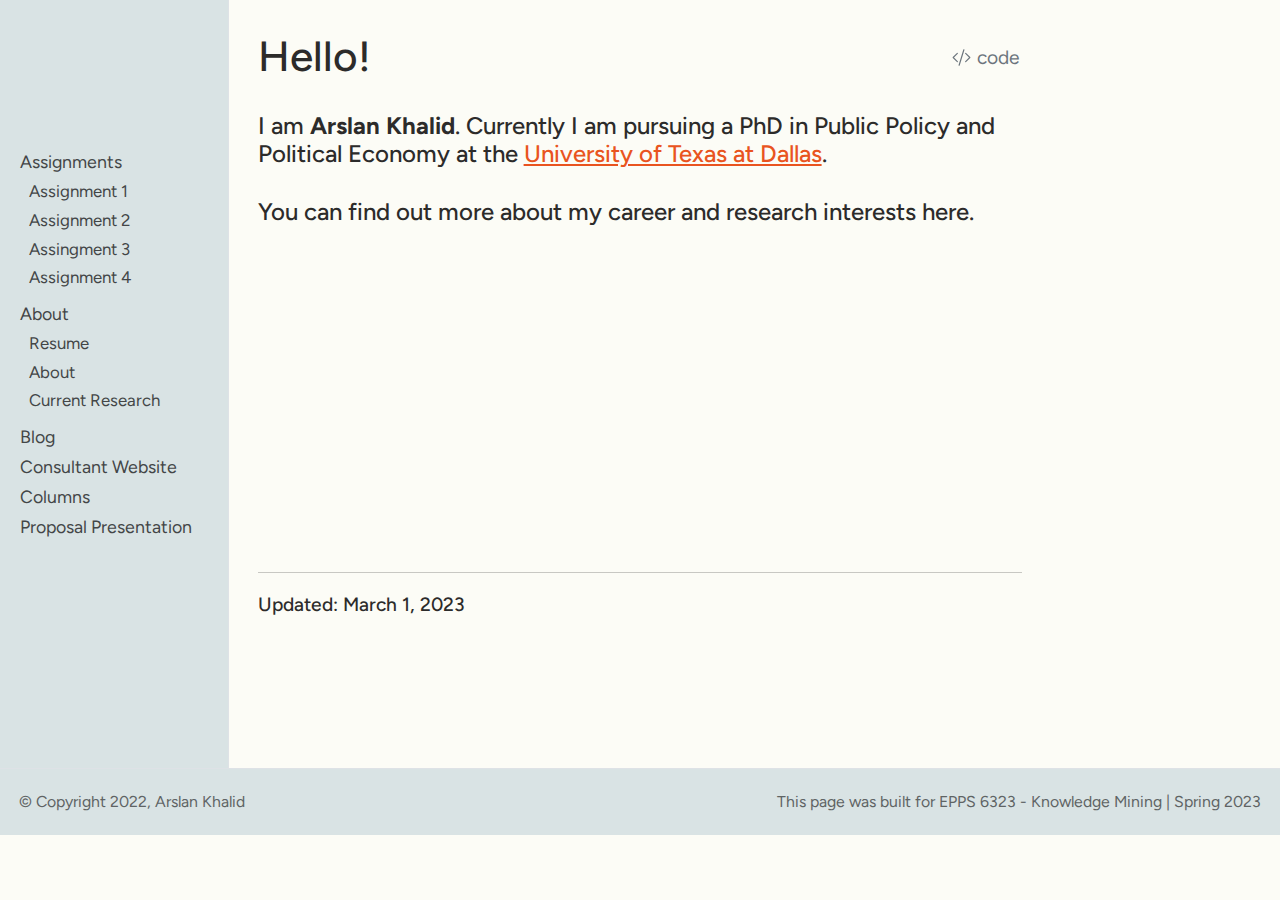
==== commit 52ec77a4: "Add files via upload" ====
--- a/index.html
+++ b/index.html
@@ -166,12 +166,12 @@
     <ul class="list-unstyled mt-1">
         <li class="sidebar-item sidebar-item-section">
       <div class="sidebar-item-container"> 
-            <a class="sidebar-item-text sidebar-link text-start collapsed" data-bs-toggle="collapse" data-bs-target="#quarto-sidebar-section-1" aria-expanded="false">Assignments</a>
-          <a class="sidebar-item-toggle text-start collapsed" data-bs-toggle="collapse" data-bs-target="#quarto-sidebar-section-1" aria-expanded="false">
+            <a class="sidebar-item-text sidebar-link text-start" data-bs-toggle="collapse" data-bs-target="#quarto-sidebar-section-1" aria-expanded="true">Assignments</a>
+          <a class="sidebar-item-toggle text-start" data-bs-toggle="collapse" data-bs-target="#quarto-sidebar-section-1" aria-expanded="true">
             <i class="bi bi-chevron-right ms-2"></i>
           </a> 
       </div>
-      <ul id="quarto-sidebar-section-1" class="collapse list-unstyled sidebar-section depth1 ">  
+      <ul id="quarto-sidebar-section-1" class="collapse list-unstyled sidebar-section depth1 show">  
           <li class="sidebar-item">
   <div class="sidebar-item-container"> 
   <a href="./assign_01.qmd" class="sidebar-item-text sidebar-link">Assignment 1</a>
@@ -219,19 +219,19 @@
   </li>
           <li class="sidebar-item">
   <div class="sidebar-item-container"> 
-  <a href="./assign_04.qmd" class="sidebar-item-text sidebar-link">Assignment 4</a>
+  <a href="./assign_04.html" class="sidebar-item-text sidebar-link">Assignment 4</a>
   </div>
 </li>
       </ul>
   </li>
         <li class="sidebar-item sidebar-item-section">
       <div class="sidebar-item-container"> 
-            <a class="sidebar-item-text sidebar-link text-start collapsed" data-bs-toggle="collapse" data-bs-target="#quarto-sidebar-section-4" aria-expanded="false">About</a>
-          <a class="sidebar-item-toggle text-start collapsed" data-bs-toggle="collapse" data-bs-target="#quarto-sidebar-section-4" aria-expanded="false">
+            <a class="sidebar-item-text sidebar-link text-start" data-bs-toggle="collapse" data-bs-target="#quarto-sidebar-section-4" aria-expanded="true">About</a>
+          <a class="sidebar-item-toggle text-start" data-bs-toggle="collapse" data-bs-target="#quarto-sidebar-section-4" aria-expanded="true">
             <i class="bi bi-chevron-right ms-2"></i>
           </a> 
       </div>
-      <ul id="quarto-sidebar-section-4" class="collapse list-unstyled sidebar-section depth1 ">  
+      <ul id="quarto-sidebar-section-4" class="collapse list-unstyled sidebar-section depth1 show">  
           <li class="sidebar-item">
   <div class="sidebar-item-container"> 
   <a href="./CV_Arslan_Khalid_2022.pdf" class="sidebar-item-text sidebar-link">Resume</a>
@@ -262,6 +262,11 @@
         <li class="sidebar-item">
   <div class="sidebar-item-container"> 
   <a href="https://archive.pakistantoday.com.pk/author/arslan-khalid/" class="sidebar-item-text sidebar-link">Columns</a>
+  </div>
+</li>
+        <li class="sidebar-item">
+  <div class="sidebar-item-container"> 
+  <a href="https://docs.google.com/presentation/d/1LbaYy7zfQw6VAe-A1KnsgW6zwcfnFS6NwtBz4391u-s/edit?usp=sharing" class="sidebar-item-text sidebar-link">Proposal Presentation</a>
   </div>
 </li>
     </ul>
@@ -309,8 +314,8 @@
 <br>
 </p>
 <hr>
-<section id="updated-february-25-2023" class="level6">
-<h6 class="anchored" data-anchor-id="updated-february-25-2023">Updated: February 25, 2023</h6>
+<section id="updated-march-1-2023" class="level6">
+<h6 class="anchored" data-anchor-id="updated-march-1-2023">Updated: March 1, 2023</h6>
 
 
 <!-- -->
@@ -527,7 +532,7 @@
 <span id="cb1-22"><a href="#cb1-22" aria-hidden="true" tabindex="-1"></a></span>
 <span id="cb1-23"><a href="#cb1-23" aria-hidden="true" tabindex="-1"></a>------------------------------------------------------------------------</span>
 <span id="cb1-24"><a href="#cb1-24" aria-hidden="true" tabindex="-1"></a></span>
-<span id="cb1-25"><a href="#cb1-25" aria-hidden="true" tabindex="-1"></a><span class="fu">###### Updated: February 25, 2023</span></span></code><button title="Copy to Clipboard" class="code-copy-button"><i class="bi"></i></button></pre></div>
+<span id="cb1-25"><a href="#cb1-25" aria-hidden="true" tabindex="-1"></a><span class="fu">###### Updated: March 1, 2023</span></span></code><button title="Copy to Clipboard" class="code-copy-button"><i class="bi"></i></button></pre></div>
 </div></div></div></div></div>
 </div> <!-- /content -->
 <footer class="footer">
